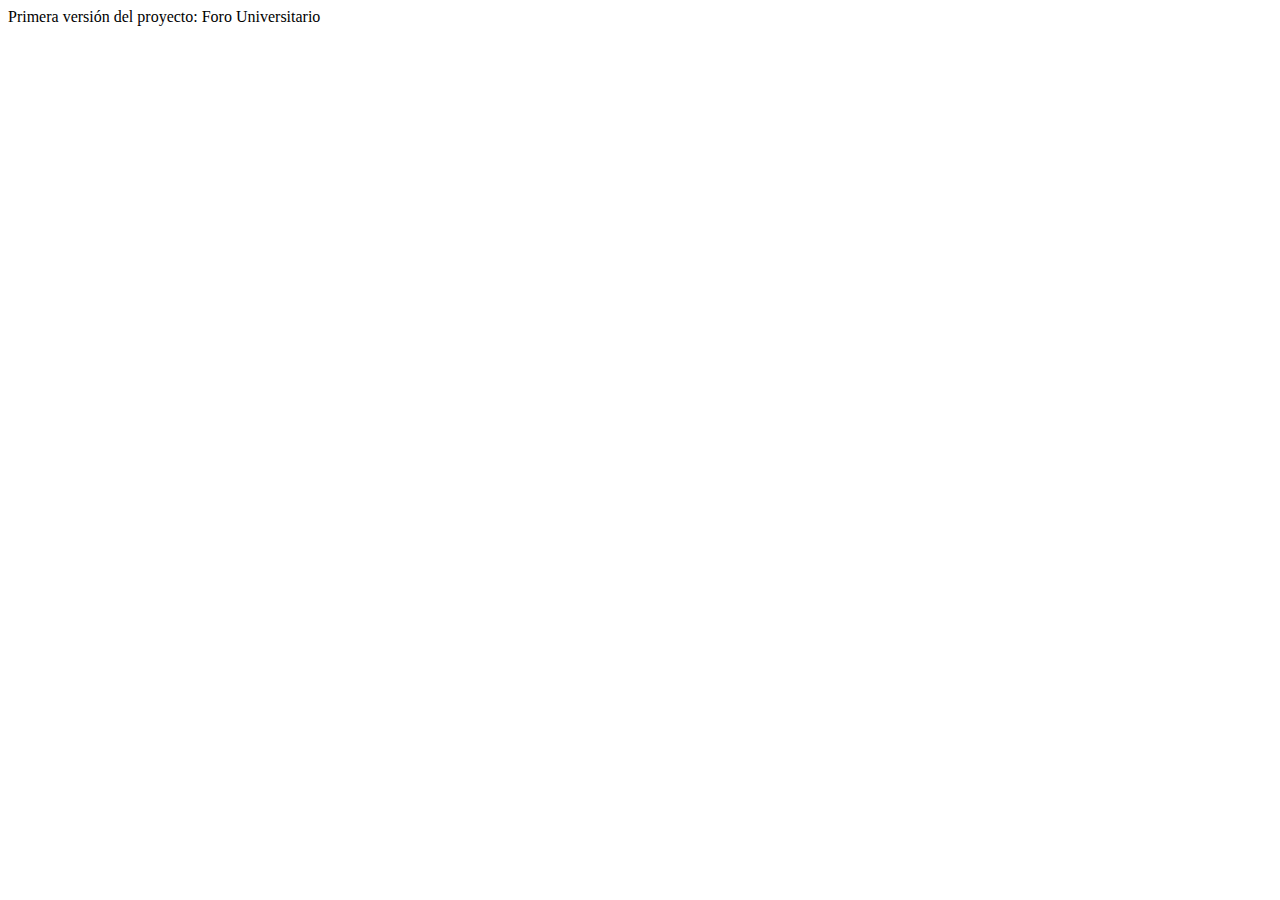
==== index.html @ 976598f5 "Crear estructura del proyecto" ====
<!DOCTYPE html>
<html lang="en">
<head>
    <meta charset="UTF-8">
    <meta name="viewport" content="width=device-width, initial-scale=1.0">
    <title>Document</title>
</head>
<body>
    
    Primera versión del proyecto: Foro Universitario

</body>
</html>
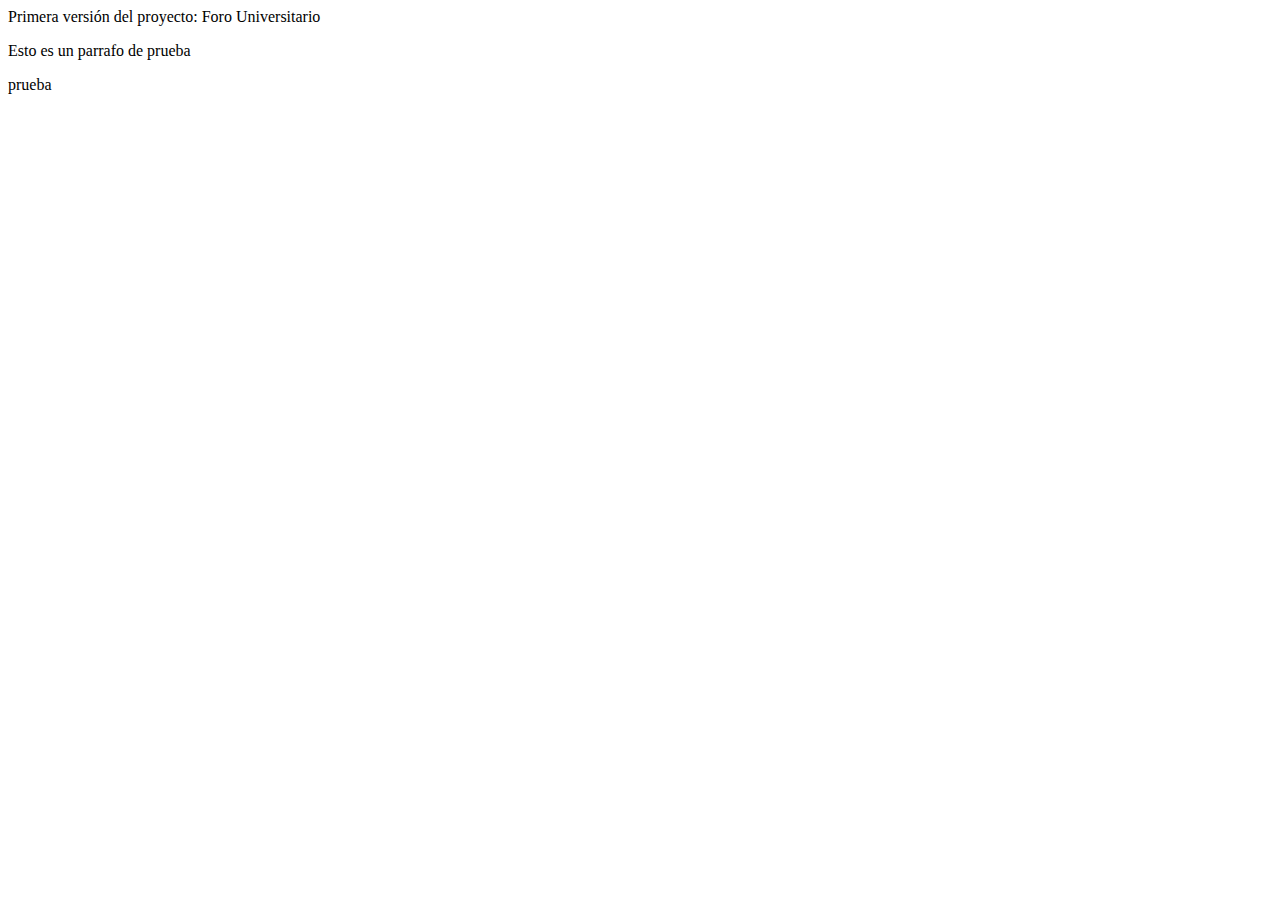
==== commit 2edfaed3: "Actualización de ficheros(Pruebas)" ====
--- a/index.html
+++ b/index.html
@@ -8,6 +8,8 @@
 <body>
     
     Primera versión del proyecto: Foro Universitario
+    <p>Esto es un parrafo de prueba</p>
+    <div>prueba</div>
 
 </body>
 </html>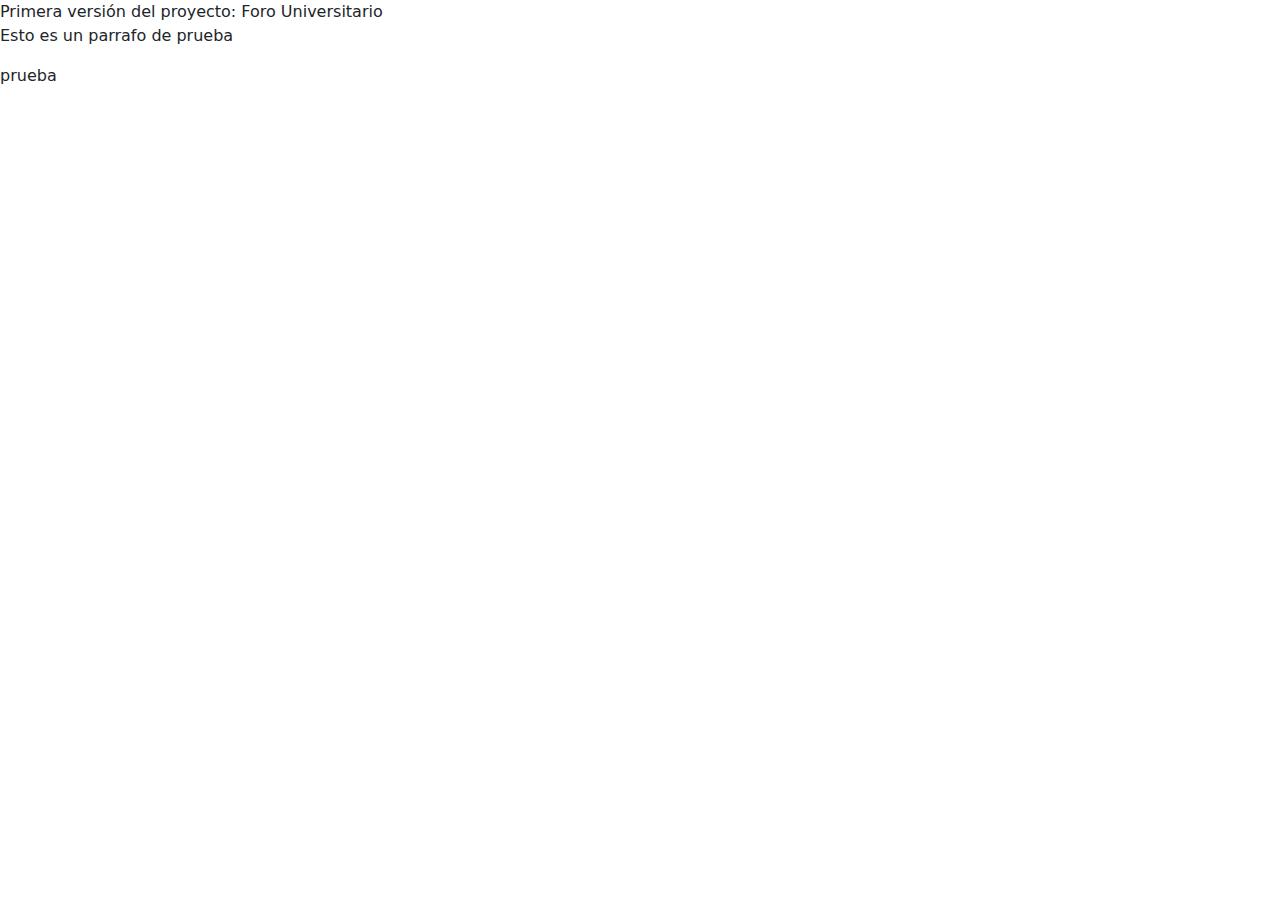
==== commit 27aba479: "Se agregó el framework bootstrap" ====
--- a/index.html
+++ b/index.html
@@ -4,6 +4,8 @@
     <meta charset="UTF-8">
     <meta name="viewport" content="width=device-width, initial-scale=1.0">
     <title>Document</title>
+    <link href="https://cdn.jsdelivr.net/npm/bootstrap@5.3.3/dist/css/bootstrap.min.css" rel="stylesheet" integrity="sha384-QWTKZyjpPEjISv5WaRU9OFeRpok6YctnYmDr5pNlyT2bRjXh0JMhjY6hW+ALEwIH" crossorigin="anonymous">
+    <link rel="stylesheet" href="https://cdn.jsdelivr.net/npm/bootstrap-icons@1.7.2/font/bootstrap-icons.css">
 </head>
 <body>
     
@@ -11,5 +13,8 @@
     <p>Esto es un parrafo de prueba</p>
     <div>prueba</div>
 
+
+
+    <script src="https://cdn.jsdelivr.net/npm/bootstrap@5.3.3/dist/js/bootstrap.bundle.min.js" integrity="sha384-YvpcrYf0tY3lHB60NNkmXc5s9fDVZLESaAA55NDzOxhy9GkcIdslK1eN7N6jIeHz" crossorigin="anonymous"></script>
 </body>
 </html>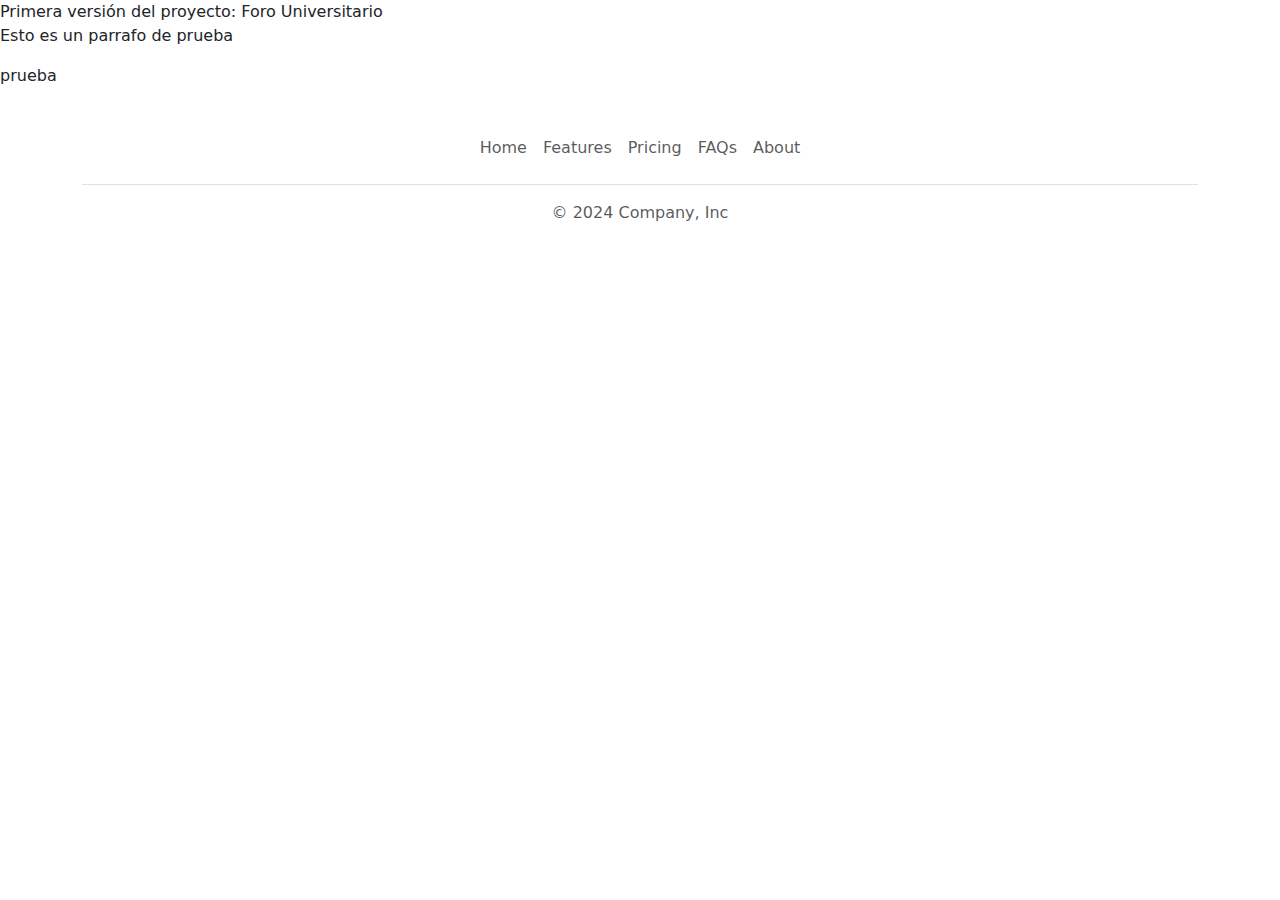
==== commit e82842c2: "se añadió la plantilla del footer con bootstrap" ====
--- a/index.html
+++ b/index.html
@@ -15,6 +15,23 @@
 
 
 
+    <!--footer-->
+    <div class="b-example-divider"></div>
+    <div class="container">
+        <footer class="py-3 my-4">
+          <ul class="nav justify-content-center border-bottom pb-3 mb-3">
+            <li class="nav-item"><a href="#" class="nav-link px-2 text-body-secondary">Home</a></li>
+            <li class="nav-item"><a href="#" class="nav-link px-2 text-body-secondary">Features</a></li>
+            <li class="nav-item"><a href="#" class="nav-link px-2 text-body-secondary">Pricing</a></li>
+            <li class="nav-item"><a href="#" class="nav-link px-2 text-body-secondary">FAQs</a></li>
+            <li class="nav-item"><a href="#" class="nav-link px-2 text-body-secondary">About</a></li>
+          </ul>
+          <p class="text-center text-body-secondary">&copy; 2024 Company, Inc</p>
+        </footer>
+      </div>
+
+
+    <!--Scrip bootstrap-->
     <script src="https://cdn.jsdelivr.net/npm/bootstrap@5.3.3/dist/js/bootstrap.bundle.min.js" integrity="sha384-YvpcrYf0tY3lHB60NNkmXc5s9fDVZLESaAA55NDzOxhy9GkcIdslK1eN7N6jIeHz" crossorigin="anonymous"></script>
 </body>
 </html>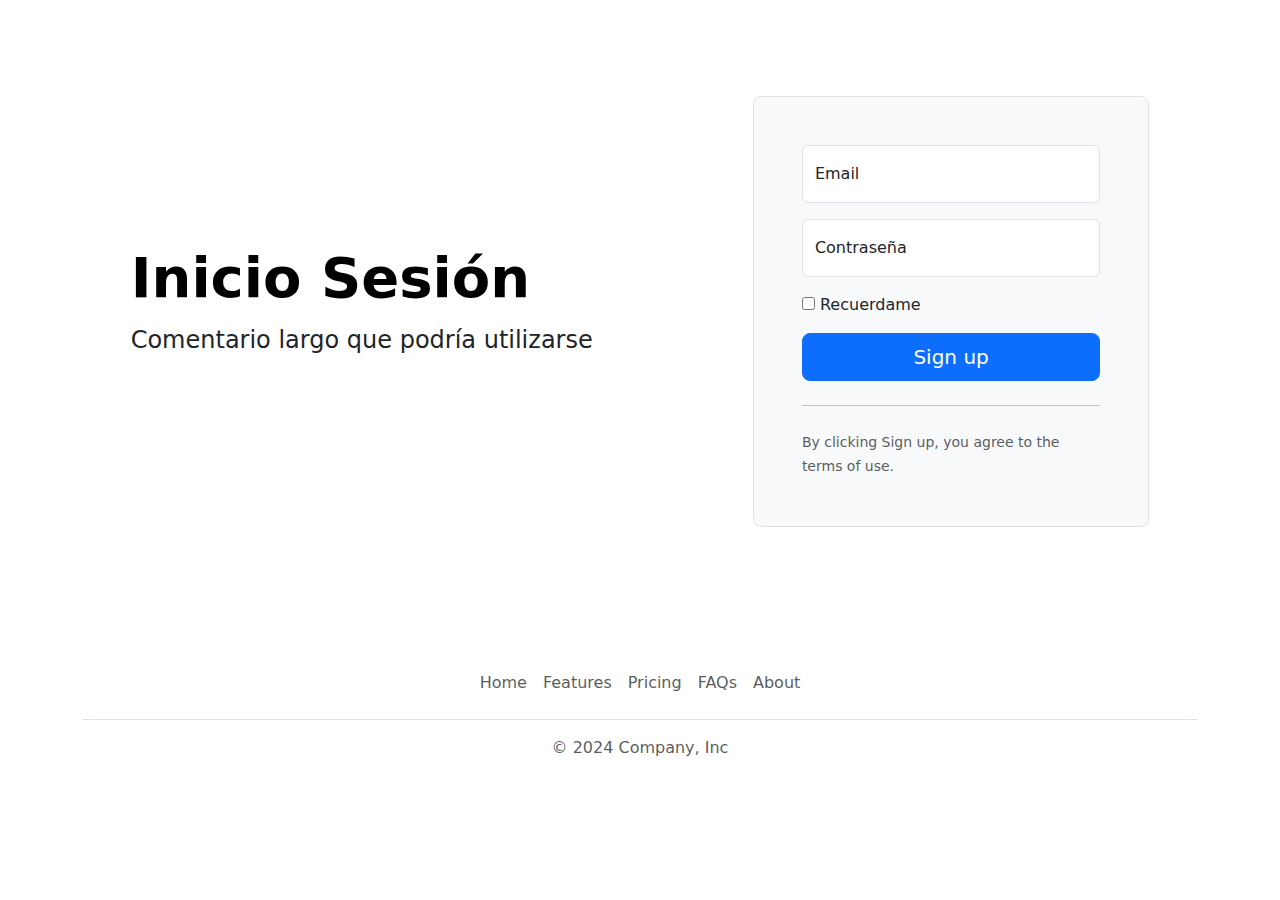
==== commit cf68f006: "Se agregó un tipo de Hero + inicioSesion" ====
--- a/index.html
+++ b/index.html
@@ -6,12 +6,40 @@
     <title>Document</title>
     <link href="https://cdn.jsdelivr.net/npm/bootstrap@5.3.3/dist/css/bootstrap.min.css" rel="stylesheet" integrity="sha384-QWTKZyjpPEjISv5WaRU9OFeRpok6YctnYmDr5pNlyT2bRjXh0JMhjY6hW+ALEwIH" crossorigin="anonymous">
     <link rel="stylesheet" href="https://cdn.jsdelivr.net/npm/bootstrap-icons@1.7.2/font/bootstrap-icons.css">
+    <link rel="stylesheet" href="estilos.css">
 </head>
 <body>
-    
-    Primera versión del proyecto: Foro Universitario
-    <p>Esto es un parrafo de prueba</p>
-    <div>prueba</div>
+    <!--Hero-->
+    <div class="b-example-divider"></div>
+
+    <div class="container col-xl-10 col-xxl-8 px-4 py-5">
+      <div class="row align-items-center g-lg-5 py-5">
+        <div class="col-lg-7 text-center text-lg-start">
+          <h1 class="display-4 fw-bold lh-1 text-body-emphasis mb-3">Inicio Sesión</h1>
+          <p class="col-lg-10 fs-4">Comentario largo que podría utilizarse</p>
+        </div>
+        <div class="col-md-10 mx-auto col-lg-5">
+          <form class="p-4 p-md-5 border rounded-3 bg-body-tertiary">
+            <div class="form-floating mb-3">
+              <input type="email" class="form-control" id="floatingInput" placeholder="name@example.com">
+              <label for="floatingInput">Email</label>
+            </div>
+            <div class="form-floating mb-3">
+              <input type="password" class="form-control" id="floatingPassword" placeholder="Password">
+              <label for="floatingPassword">Contraseña</label>
+            </div>
+            <div class="checkbox mb-3">
+              <label>
+                <input type="checkbox" value="remember-me"> Recuerdame
+              </label>
+            </div>
+            <button class="w-100 btn btn-lg btn-primary" type="submit">Sign up</button>
+            <hr class="my-4">
+            <small class="text-body-secondary">By clicking Sign up, you agree to the terms of use.</small>
+          </form>
+        </div>
+      </div>
+    </div>
 
 
 
